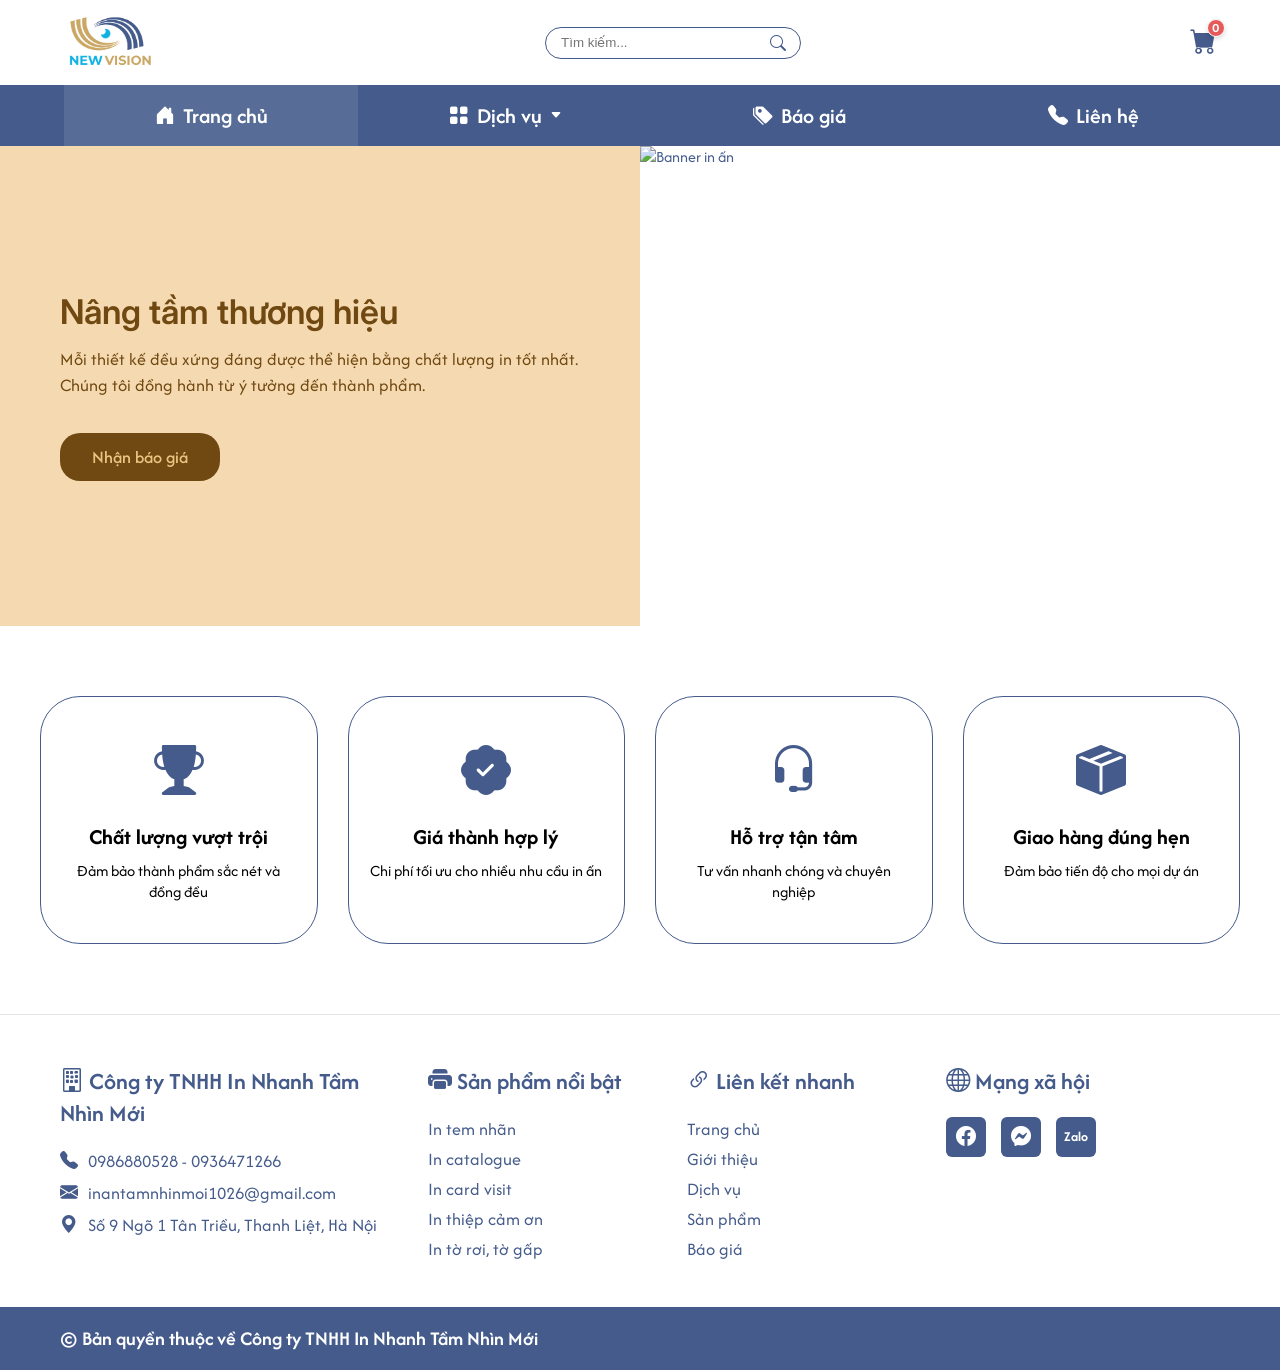
==== index.html @ db8a925a "22/07" ====
<!DOCTYPE html>
<html lang="vi">
<head>
    <meta charset="UTF-8">
    <meta name="viewport" content="width=device-width, initial-scale=1.0">
    <title>In Nhanh Tầm Nhìn Mới - Trang Chủ</title>
    <link rel="preconnect" href="https://fonts.googleapis.com">
    <link rel="preconnect" href="https://fonts.gstatic.com" crossorigin>
    <link href="https://fonts.googleapis.com/css2?family=Afacad:ital,wght@0,400..700;1,400..700&family=Inter:wght@600&display=swap" rel="stylesheet">
    <link rel="stylesheet" href="https://cdn.jsdelivr.net/npm/bootstrap-icons@1.11.3/font/bootstrap-icons.min.css">
    <link rel="stylesheet" href="styles.css">
    <link rel="icon" type="image/png" href="img/logo_newvision.png">
</head>
<body>

    <header class="header-top">
        <div class="container header-top-wrapper">
            <img src="img/logo.png" alt="Logo" class="logo-img">
            <div class="search-box">
                <input type="text" placeholder="Tìm kiếm...">
                <i class="bi bi-search"></i>
            </div>
            <div class="cart">
                <a href="cart.html" class="cart-link">
                    <i class="bi bi-cart-fill"></i>
                    <span class="cart-count">0</span>
                </a>
            </div>
        </div>
    </header>

    <nav class="nav-bar">
    <div class="container nav-wrapper">
        <a href="index.html" class="nav-item active"><i class="bi bi-house-door-fill"></i> Trang chủ</a>
        
        <div class="nav-item has-mega" id="dichVuMenu">
            <a href="#" class="nav-link">
                <i class="bi bi-grid-fill"></i> Dịch vụ <i class="bi bi-caret-down-fill arrow-icon" style="font-size: 12px;"></i>
            </a>
            <div class="mega-menu">
                <div class="mega-menu-container">
                    <div class="mega-column">
                        <h3>Ấn phẩm bán hàng</h3>
                        <ul>
                            <li><a href="#">In túi giấy</a></li>
                            <li><a href="#">In hộp giấy</a></li>
                            <li><a href="#">In tag giấy - Mác vải</a></li>
                            <li><a href="#">In voucher</a></li>
                            <li><a href="#">In thẻ tích điểm</a></li>
                            <li><a href="#">In thiệp cảm ơn</a></li>
                        </ul>
                    </div>
                    <div class="mega-column">
                        <h3>Ấn phẩm quảng cáo</h3>
                        <ul>
                            <li><a href="#">In tờ rơi</a></li>
                            <li><a href="#">In phong bì</a></li>
                            <li><a href="#">In catalogue</a></li>
                            <li><a href="#">In card visit</a></li>
                            <li><a href="#">In kẹp file</a></li>
                        </ul>
                    </div>
                    <div class="mega-column">
                        <h3>Ấn phẩm khác</h3>
                        <ul>
                            <li><a href="#">In sticker dán</a></li>
                            <li><a href="#">In sách / tạp chí</a></li>
                            <li><a href="#">In kỷ yếu</a></li>
                            <li><a href="#">In thiệp cưới</a></li>
                            <li><a href="#">In menu</a></li>
                        </ul>
                    </div>
                    <div class="mega-column">
                        <h3>Ấn phẩm tết</h3>
                        <ul>
                            <li><a href="#">In lịch tết</a></li>
                            <li><a href="#">In bao lì xì tết</a></li>
                            <li><a href="#">In thiệp tết</a></li>
                            <li><a href="#">In phong bì tết</a></li>
                            <li><a href="#">In túi quà tết</a></li>
                        </ul>
                    </div>
                </div>
            </div>
        </div>
        <a href="bao_gia.html" class="nav-item"><i class="bi bi-tags-fill"></i> Báo giá</a>
        <a href="contact.html" class="nav-item"><i class="bi bi-telephone-fill"></i> Liên hệ</a>
    </div>
</nav>

    <section class="hero-section">
        <div class="container hero-wrapper">
            <div class="hero-left">
                <h2>Nâng tầm thương hiệu</h2>
                <p>Mỗi thiết kế đều xứng đáng được thể hiện bằng chất lượng in tốt nhất. Chúng tôi đồng hành từ ý tưởng đến thành phẩm.</p>
                <a href="#" class="btn-quote">Nhận báo giá</a>
            </div>
            <div class="hero-right">
                <img src="https://mir-s3-cdn-cf.behance.net/project_modules/fs/f047474603777.5cf3d1d512389.jpg" alt="Banner in ấn" class="banner-img">
                </div>
            </div>
        </div>
    </section>

    <section class="features-section container">
        <div class="features-grid">
            <div class="feature-card">
                <div class="feature-icon-box">
                    <i class="bi bi-trophy-fill"></i>
                </div>
                <h3>Chất lượng vượt trội</h3>
                <p>Đảm bảo thành phẩm sắc nét và đồng đều</p>
            </div>
            <div class="feature-card">
                <div class="feature-icon-box">
                    <i class="bi bi-patch-check-fill"></i>
                </div>
                <h3>Giá thành hợp lý</h3>
                <p>Chi phí tối ưu cho nhiều nhu cầu in ấn</p>
            </div>
            <div class="feature-card">
                <div class="feature-icon-box">
                    <i class="bi bi-headset"></i>
                </div>
                <h3>Hỗ trợ tận tâm</h3>
                <p>Tư vấn nhanh chóng và chuyên nghiệp</p>
            </div>
            <div class="feature-card">
                <div class="feature-icon-box">
                    <i class="bi bi-box-seam-fill"></i>
                </div>
                <h3>Giao hàng đúng hẹn</h3>
                <p>Đảm bảo tiến độ cho mọi dự án</p>
            </div>
        </div>
    </section>

    <footer class="main-footer">
        <div class="container footer-grid">
            <div class="footer-col">
                <h3><i class="bi bi-building"></i> Công ty TNHH In Nhanh Tầm Nhìn Mới</h3>
                <p><i class="bi bi-telephone-fill"></i> 0986880528 - 0936471266</p>
                <p><i class="bi bi-envelope-fill"></i> inantamnhinmoi1026@gmail.com</p>
                <p><i class="bi bi-geo-alt-fill"></i> Số 9 Ngõ 1 Tân Triều, Thanh Liệt, Hà Nội</p>
            </div>

            <div class="footer-col">
                <h3><i class="bi bi-printer-fill"></i> Sản phẩm nổi bật</h3>
                <ul>
                    <li><a href="#">In tem nhãn</a></li>
                    <li><a href="#">In catalogue</a></li>
                    <li><a href="#">In card visit</a></li>
                    <li><a href="#">In thiệp cảm ơn</a></li>
                    <li><a href="#">In tờ rơi, tờ gấp</a></li>
                </ul>
            </div>

            <div class="footer-col">
                <h3><i class="bi bi-link-45deg"></i> Liên kết nhanh</h3>
                <ul>
                    <li><a href="#">Trang chủ</a></li>
                    <li><a href="#">Giới thiệu</a></li>
                    <li><a href="#">Dịch vụ</a></li>
                    <li><a href="#">Sản phẩm</a></li>
                    <li><a href="#">Báo giá</a></li>
                </ul>
            </div>

            <div class="footer-col">
                <h3><i class="bi bi-globe"></i> Mạng xã hội</h3>
                <div class="social-icons">
                    <a href="#" class="icon-fb"><i class="bi bi-facebook"></i></a>
                    <a href="#" class="icon-messenger"><i class="bi bi-messenger"></i></a>
                    <a href="#" class="icon-zalo">Zalo</a>
                </div>
            </div>
        </div>
        <div class="footer-bottom">
            <div class="container">
                <p>© Bản quyền thuộc về Công ty TNHH In Nhanh Tầm Nhìn Mới</p>
            </div>
        </div>
    </footer>
    <script src="app.js"></script>
</body>
</html>
---- styles.css ----
* {
    box-sizing: border-box;
    margin: 0;
    padding: 0;
}

body {
    font-family: 'Afacad', sans-serif;
    background-color: #ffffff;
    color: #445B8B;
}

.container {
    width: 100%;
    max-width: 1200px; 
    margin: 0 auto;
    padding: 0 20px;
}

.header-top {
    background-color: #ffffff;
    padding: 10px 0;
}

.header-top-wrapper {
    display: flex;
    justify-content: space-between;
    align-items: center;
}

.logo-img {
    height: 65px;
    width: auto;
}


.search-box {
    position: relative;
    width: 256px;
}

.search-box input {
    width: 100%;
    height: 32px;
    border: 1px solid #445B8B;
    border-radius: 17px;
    padding: 0 40px 0 15px;
    outline: none;
}

.search-box i {
    position: absolute;
    right: 15px;
    top: 50%;
    transform: translateY(-50%);
    color: #445B8B;
}

.auth-btn {
    font-size: 20px;
    font-weight: 600;
    color: #445B8B;
    text-decoration: none;
}

.nav-bar {
    background-color: #445B8B;
    width: 100%;
}

.nav-wrapper {
    display: flex;
    justify-content: space-between; 
    width: 100%;
    max-width: 1200px; 
    margin: 0 auto;    
    padding: 0 0 0 24px; 
}

.nav-item {
    color: #ffffff;
    text-decoration: none;
    font-size: 22px;
    font-weight: 600;
    padding: 16px 10px;
    display: flex;
    align-items: center;
    justify-content: center; 
    gap: 8px;
    flex: 1; 
    text-align: center;
}

.nav-item i {
    font-size: 20px;
}

.nav-item.active, .nav-item:hover {
    background-color: rgba(255, 255, 255, 0.1);
}


.hero-section {
    background: linear-gradient(to right, #F5DAB1 50%, #ffffff 50%); /* Chia đôi nền giống Figma */
    overflow: hidden;
}

.hero-wrapper {
    display: flex;
    height: 480px;
}

.cart {
    display: flex;
    align-items: center;
    justify-content: center;
}

.cart-link {
    position: relative; 
    display: inline-block;
    color: #445B8B; 
    font-size: 26px;
    text-decoration: none;
    transition: color 0.2s ease, transform 0.2s ease;
    padding: 4px;
}


.cart-link:hover {
    color: #2a3d66;
    transform: scale(1.08); 
}

.cart-count {
    position: absolute;
    top: -2px;     
    right: -5px;    
    background-color: #E65A5A; 
    color: #ffffff;  
    font-size: 11px; 
    font-weight: 700;
    font-family: 'Inter', sans-serif; 
    width: 18px;
    height: 18px;
    border-radius: 50%;
    display: flex;
    align-items: center;
    justify-content: center;
    border: 1.5px solid #ffffff; 
    box-shadow: 0 2px 4px rgba(0, 0, 0, 0.15);
}

.hero-left {
    flex: 0 0 50%;
    display: flex;
    flex-direction: column;
    justify-content: center;
    padding-right: 60px;
}

.hero-left h2 {
    font-family: 'Inter', sans-serif;
    font-size: 34px;
    font-weight: 600;
    color: #704811;
    margin-bottom: 15px;
}

.hero-left p {
    font-size: 18px;
    color: #704811;
    line-height: 1.4;
    margin-bottom: 35px;
}

.btn-quote {
    display: inline-block;
    width: 160px;
    height: 48px;
    line-height: 48px;
    background-color: #704811;
    color: #E9C382;
    text-align: center;
    text-decoration: none;
    font-size: 18px;
    font-weight: 500;
    border-radius: 20px;
}

.hero-right {
    flex: 0 0 70%;
    position: relative;
}

.banner-img {
    width: 100%;
    height: 100%;
    object-fit: cover;
}

.slider-dots {
    position: absolute;
    bottom: 20px;
    left: 50%;
    transform: translateX(-50%);
    display: flex;
    gap: 8px;
}

.dot {
    width: 9px;
    height: 9px;
    background-color: #D9D9D9;
    border-radius: 50%;
}

.dot.active {
    background-color: #676767;
}

.features-section {
    padding: 70px 0;
}

.features-grid {
    display: grid;
    grid-template-columns: repeat(4, 1fr);
    gap: 30px;
}

.feature-card {
    border: 1px solid #445B8B;
    border-radius: 40px; 
    padding: 40px 20px;
    text-align: center;
    display: flex;
    flex-direction: column;
    align-items: center;
}

.feature-icon-box {
    font-size: 50px;
    color: #445B8B;
    margin-bottom: 15px;
    height: 70px;
    display: flex;
    align-items: center;
}

.feature-card h3 {
    font-size: 22px;
    font-weight: 700;
    color: #000000;
    margin-bottom: 10px;
}

.feature-card p {
    font-size: 16px;
    color: #000000;
    line-height: 1.3;
}

.main-footer {
    background-color: #ffffff;
    border-top: 1px solid #E5E5E5;
    padding-top: 50px;
}

.footer-grid {
    display: grid;
    grid-template-columns: 1.2fr 0.8fr 0.8fr 1fr;
    gap: 40px;
    padding-bottom: 40px;
}

.footer-col h3 {
    font-size: 24px;
    font-weight: 600;
    color: #445B8B;
    margin-bottom: 20px;
}

.footer-col p {
    font-size: 18px;
    color: #445B8B;
    margin-bottom: 8px;
    display: flex;
    align-items: center;
    gap: 10px;
}

.footer-col ul {
    list-style: none;
}

.footer-col ul li {
    margin-bottom: 6px;
}

.footer-col ul li a {
    font-size: 18px;
    color: #445B8B;
    text-decoration: none;
}

.footer-col ul li a:hover {
    text-decoration: underline;
}

.social-icons {
    display: flex;
    gap: 15px;
}

.social-icons a {
    width: 40px;
    height: 40px;
    background-color: #445B8B;
    color: #ffffff;
    display: flex;
    align-items: center;
    justify-content: center;
    border-radius: 6px;
    text-decoration: none;
    font-size: 20px;
}

.social-icons .icon-zalo {
    font-size: 14px;
    font-weight: bold;
}


.footer-bottom {
    background-color: #445B8B;
    color: #ffffff;
    padding: 18px 0;
    font-size: 20px;
    font-weight: 600;
}

.has-mega {
    position: relative;
}

.nav-link {
    color: #ffffff;
    text-decoration: none;
    display: flex;
    align-items: center;
    gap: 8px;
    height: 100%;
    font-weight: 600;
    font-size: 22px;
}

.mega-menu {
    position: absolute;
    top: 100%;
    left: 50%;
    transform: translateX(-50%);
    width: 95vw;
    max-width: 1140px; 
    background-color: #ffffff;
    box-shadow: 0px 10px 30px rgba(0, 0, 0, 0.08); 
    border-radius: 0 0 16px 16px;
    padding: 35px 40px;
    z-index: 9999;
    opacity: 0;
    visibility: hidden;
    transition: opacity 0.25s ease, visibility 0.25s ease;
}

.has-mega:hover .mega-menu {
    opacity: 1;
    visibility: visible;
}

.mega-menu-container {
    display: flex;
    justify-content: space-between;
    gap: 24px; 
}

.mega-column {
    flex: 1;
    min-width: 0; 
}

.mega-column h3 {
    background-color: #445B8B; 
    color: #ffffff;
    padding: 10px 20px;
    font-size: 24px;
    font-weight: 700;
    border-radius: 50px;
    margin-bottom: 20px;
    text-align: center;
    white-space: nowrap; 
    letter-spacing: -0.3px;
}

.mega-column ul li a {
    color: #55627A; 
    text-decoration: none;
    font-size: 18px;
    font-weight: 500;
    display: block;
    padding: 6px 16px;
    text-align: left;
    transition: all 0.2s ease-in-out;
}


.mega-column ul li a:hover {
    color: #445B8B;
    background-color: #F3F6FC; 
    padding-left: 22px; 
    border-radius: 6px; 
}

.has-mega:hover .arrow-icon {
    transform: rotate(180deg);
}

.arrow-icon {
    transition: transform 0.25s ease;
}
@media (max-width: 768px) {
    
    .header-top-wrapper {
        flex-direction: column;
        gap: 12px;
        padding: 10px;
    }
    
    .search-box {
        width: 100%; 
        max-width: 300px;
    }
    
    .auth-btn {
        font-size: 16px; 
    }

    .nav-wrapper {
        flex-wrap: wrap; 
        justify-content: center;
        gap: 10px 15px; 
        padding: 10px;
    }

    .nav-item {
        font-size: 16px; 
        padding: 8px 12px;
    }
    
    .nav-item i {
        font-size: 16px;
    }

    .hero-wrapper {
        flex-direction: column;
        height: auto;
    }

    .hero-left {
        flex: 0 0 100%;
        width: 100%;
        padding: 40px 20px;
        text-align: center; 
        align-items: center;
    }

    .hero-left h2 {
        font-size: 28px;
        color: #704811;
        margin-bottom: 15px;
    }

    .hero-left p {
        font-size: 16px;
        color: #704811;
        line-height: 1.5;
        margin-bottom: 25px;
    }

    .hero-right {
        display: none !important;
    }

    .hero-section {
        background: #F5DAB1 !important; 
        margin-top: 15px;
        margin-bottom: 30px;
        border-radius: 12px; 
    }

    .btn-quote {
        margin: 0 auto;
    }

    .features-grid {
        grid-template-columns: 1fr; 
        gap: 20px;
        padding: 0 10px;
    }

    .hero-wrapper {
        height: auto;
        padding: 0;
    }
    
    .feature-card {
        border-radius: 25px; 
        padding: 25px 15px;
    }

    .footer-grid {
        grid-template-columns: 1fr;
        gap: 30px;
        text-align: center;
    }
    
    .footer-col p {
        justify-content: center; 
    }
    
    .social-icons {
        justify-content: center; 
    }
    
    .footer-bottom {
        font-size: 16px; 
        padding: 12px 10px;
    }
}
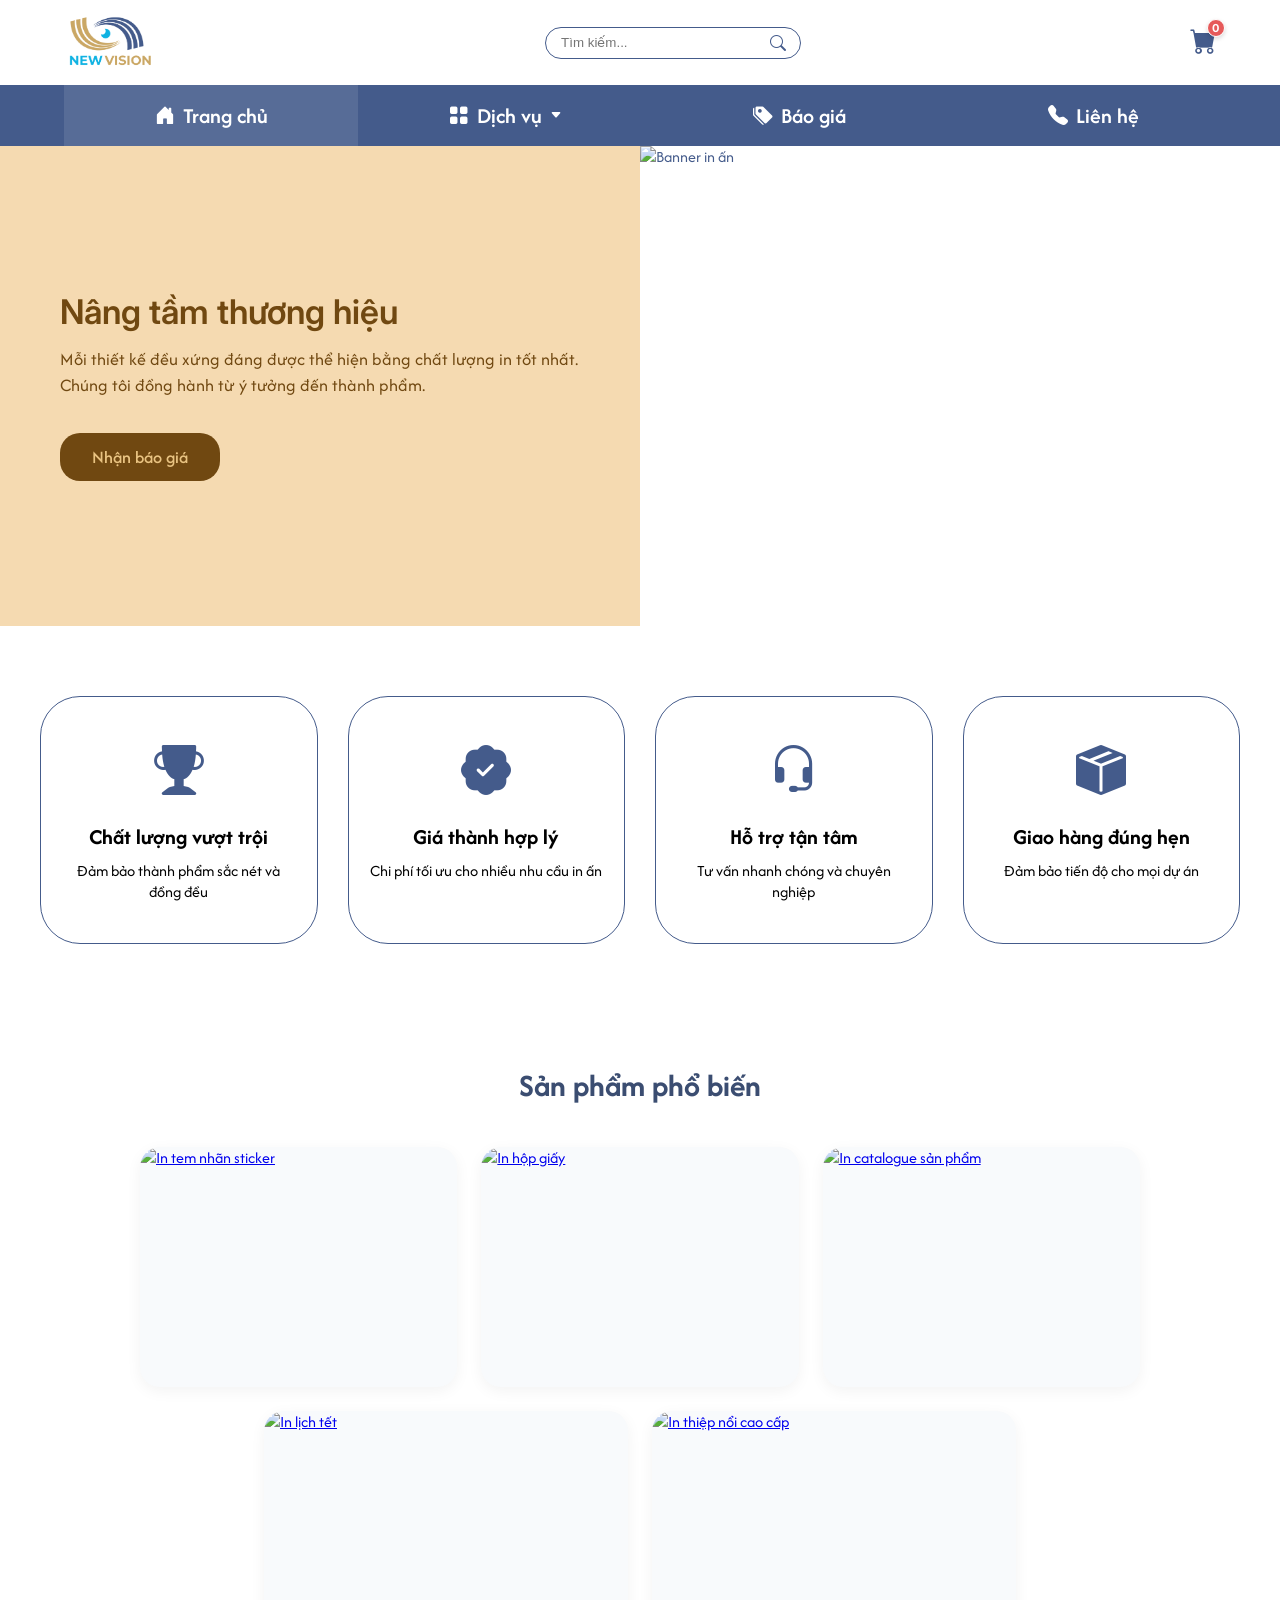
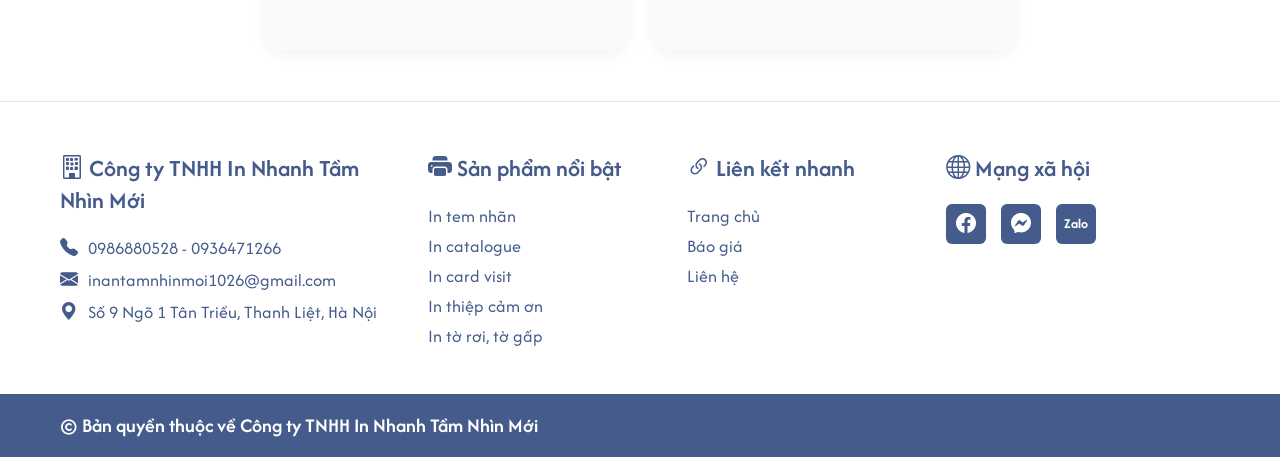
==== commit e132d9f7: "23/07" ====
--- a/index.html
+++ b/index.html
@@ -42,7 +42,7 @@
                     <div class="mega-column">
                         <h3>Ấn phẩm bán hàng</h3>
                         <ul>
-                            <li><a href="#">In túi giấy</a></li>
+                            <li><a href="product.html?id=tui-giay">In túi giấy</a></li>
                             <li><a href="#">In hộp giấy</a></li>
                             <li><a href="#">In tag giấy - Mác vải</a></li>
                             <li><a href="#">In voucher</a></li>
@@ -93,7 +93,7 @@
             <div class="hero-left">
                 <h2>Nâng tầm thương hiệu</h2>
                 <p>Mỗi thiết kế đều xứng đáng được thể hiện bằng chất lượng in tốt nhất. Chúng tôi đồng hành từ ý tưởng đến thành phẩm.</p>
-                <a href="#" class="btn-quote">Nhận báo giá</a>
+                <a href="bao_gia.html" class="btn-quote">Nhận báo giá</a>
             </div>
             <div class="hero-right">
                 <img src="https://mir-s3-cdn-cf.behance.net/project_modules/fs/f047474603777.5cf3d1d512389.jpg" alt="Banner in ấn" class="banner-img">
@@ -134,7 +134,42 @@
             </div>
         </div>
     </section>
-
+    <section class="popular-products-section">
+    <div class="container">
+        <h2 class="section-title">Sản phẩm phổ biến</h2>
+        
+        <div class="popular-grid">
+            <!-- Hàng 1: 3 sản phẩm -->
+            <div class="popular-card">
+                <a href="#">
+                    <img src="https://inhoalong.vn/wp-content/uploads/2026/02/huong-dan-thiet-ke-tem-nhan-san-pham-lua-chon-hinh-dang-kich-thuoc.jpg" alt="In tem nhãn sticker">
+                </a>
+            </div>
+            <div class="popular-card">
+                <a href="#">
+                    <img src="https://inbaobihopgiay.vn/wp-content/uploads/2022/03/in-an-hop-giay-dep-3.jpg" alt="In hộp giấy">
+                </a>
+            </div>
+            <div class="popular-card">
+                <a href="#">
+                    <img src="https://i.pinimg.com/736x/23/a1/4d/23a14d074db76b66cf9c7d7dc8079450.jpg" alt="In catalogue sản phẩm">
+                </a>
+            </div>
+
+            <!-- Hàng 2: 2 sản phẩm (căn giữa) -->
+            <div class="popular-card card-wide">
+                <a href="#">
+                    <img src="https://m.media-amazon.com/images/I/71qyE8YGVCL.jpg" alt="In lịch tết">
+                </a>
+            </div>
+            <div class="popular-card card-wide">
+                <a href="#">
+                    <img src="https://i.pinimg.com/736x/8d/44/88/8d44882bb75971e59520cea5fd213fdf.jpg" alt="In thiệp nổi cao cấp">
+                </a>
+            </div>
+        </div>
+    </div>
+</section>
     <footer class="main-footer">
         <div class="container footer-grid">
             <div class="footer-col">
@@ -158,11 +193,9 @@
             <div class="footer-col">
                 <h3><i class="bi bi-link-45deg"></i> Liên kết nhanh</h3>
                 <ul>
-                    <li><a href="#">Trang chủ</a></li>
-                    <li><a href="#">Giới thiệu</a></li>
-                    <li><a href="#">Dịch vụ</a></li>
-                    <li><a href="#">Sản phẩm</a></li>
-                    <li><a href="#">Báo giá</a></li>
+                    <li><a href="index.html">Trang chủ</a></li>
+                    <li><a href="bao_gia.html">Báo giá</a></li>
+                    <li><a href="contact.html">Liên hệ</a></li>
                 </ul>
             </div>
 
@@ -182,5 +215,6 @@
         </div>
     </footer>
     <script src="app.js"></script>
+    <script src="app_cart.js"></script>
 </body>
 </html>
--- a/styles.css
+++ b/styles.css
@@ -428,112 +428,67 @@
 .arrow-icon {
     transition: transform 0.25s ease;
 }
-@media (max-width: 768px) {
-    
-    .header-top-wrapper {
-        flex-direction: column;
-        gap: 12px;
-        padding: 10px;
-    }
-    
-    .search-box {
-        width: 100%; 
-        max-width: 300px;
-    }
-    
-    .auth-btn {
-        font-size: 16px; 
-    }
-
-    .nav-wrapper {
-        flex-wrap: wrap; 
-        justify-content: center;
-        gap: 10px 15px; 
-        padding: 10px;
-    }
-
-    .nav-item {
-        font-size: 16px; 
-        padding: 8px 12px;
-    }
-    
-    .nav-item i {
-        font-size: 16px;
-    }
-
-    .hero-wrapper {
-        flex-direction: column;
-        height: auto;
-    }
-
-    .hero-left {
-        flex: 0 0 100%;
-        width: 100%;
-        padding: 40px 20px;
-        text-align: center; 
-        align-items: center;
-    }
-
-    .hero-left h2 {
-        font-size: 28px;
-        color: #704811;
-        margin-bottom: 15px;
-    }
-
-    .hero-left p {
-        font-size: 16px;
-        color: #704811;
-        line-height: 1.5;
-        margin-bottom: 25px;
-    }
-
-    .hero-right {
-        display: none !important;
-    }
-
-    .hero-section {
-        background: #F5DAB1 !important; 
-        margin-top: 15px;
-        margin-bottom: 30px;
-        border-radius: 12px; 
-    }
-
-    .btn-quote {
-        margin: 0 auto;
-    }
-
-    .features-grid {
-        grid-template-columns: 1fr; 
-        gap: 20px;
-        padding: 0 10px;
-    }
-
-    .hero-wrapper {
-        height: auto;
-        padding: 0;
-    }
-    
-    .feature-card {
-        border-radius: 25px; 
-        padding: 25px 15px;
-    }
-
-    .footer-grid {
-        grid-template-columns: 1fr;
-        gap: 30px;
-        text-align: center;
-    }
-    
-    .footer-col p {
-        justify-content: center; 
-    }
-    
-    .social-icons {
-        justify-content: center; 
-    }
-    
-    .footer-bottom {
-        font-size: 16px; 
-        padding: 12px 10px;
-    }
+
+.popular-products-section {
+    padding: 50px 0;
+    background-color: #ffffff;
+}
+
+.popular-products-section .section-title {
+    text-align: center;
+    font-size: 32px;
+    font-weight: 700;
+    color: #3b4d71; /* Tông màu xanh đậm trùng thiết kế */
+    margin-bottom: 40px;
+    font-family: 'Afacad', sans-serif;
+}
+
+/* Lưới hiển thị các thẻ */
+.popular-grid {
+    display: flex;
+    flex-wrap: wrap;
+    justify-content: center;
+    gap: 24px;
+    max-width: 1000px;
+    margin: 0 auto;
+}
+
+/* Cấu trúc từng Card ảnh */
+.popular-card {
+    flex: 0 0 calc(33.333% - 16px); /* 3 cột trên hàng 1 */
+    border-radius: 20px;
+    overflow: hidden;
+    box-shadow: 0 4px 15px rgba(0, 0, 0, 0.05);
+    transition: transform 0.3s ease, box-shadow 0.3s ease;
+    background: #f8fafc;
+}
+
+/* 2 card hàng dưới rộng hơn một chút */
+.popular-card.card-wide {
+    flex: 0 0 calc(38% - 16px);
+}
+
+.popular-card a {
+    display: block;
+    width: 100%;
+    height: 100%;
+}
+
+.popular-card img {
+    width: 100%;
+    height: 240px;
+    object-fit: cover;
+    display: block;
+    border-radius: 20px;
+    transition: transform 0.4s ease;
+}
+
+/* Hiệu ứng Hover lướt qua nhẹ nhàng */
+.popular-card:hover {
+    transform: translateY(-6px);
+    box-shadow: 0 10px 25px rgba(68, 91, 139, 0.15);
+}
+
+.popular-card:hover img {
+    transform: scale(1.03);
 }
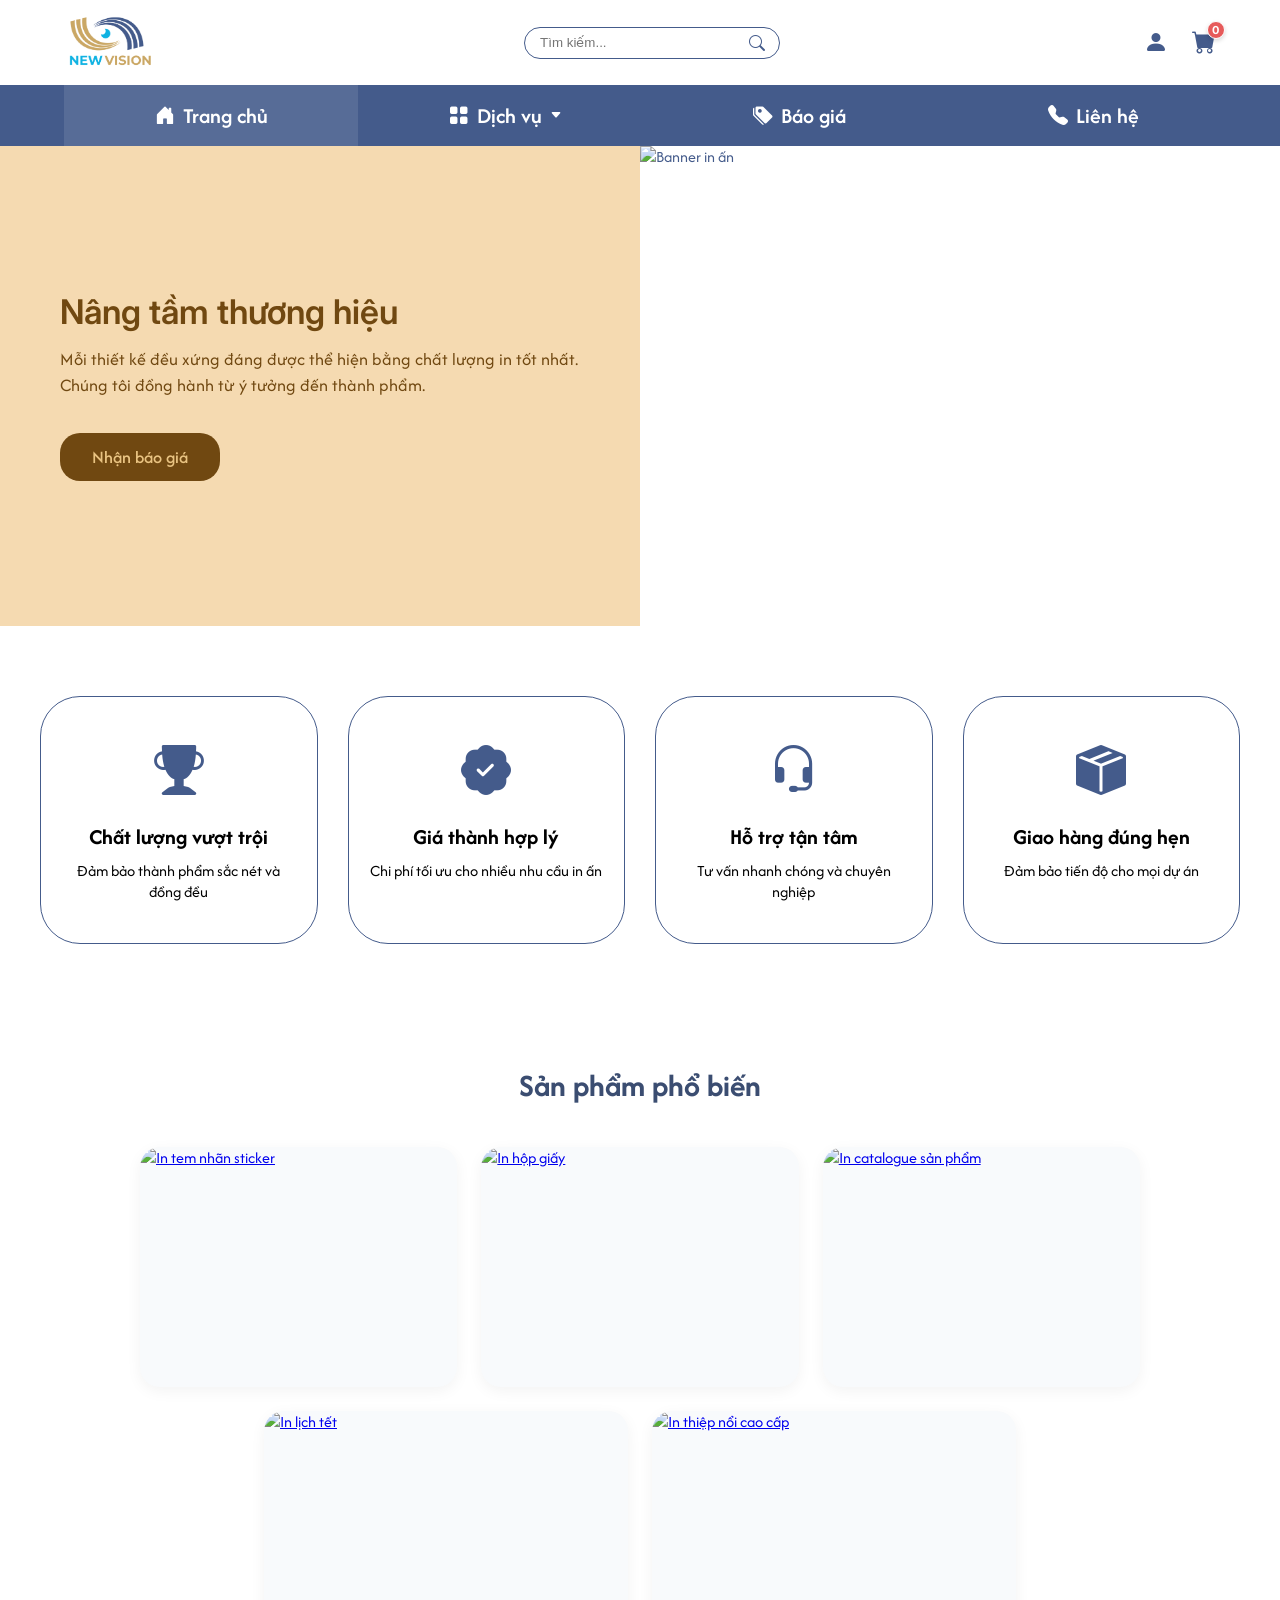
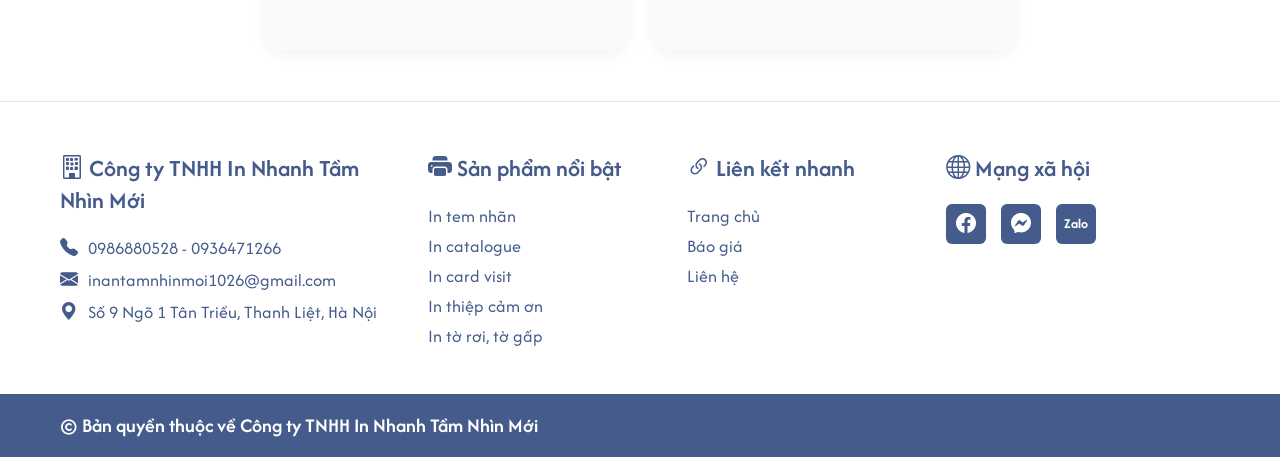
==== commit fb6454c8: "23/07" ====
--- a/index.html
+++ b/index.html
@@ -14,20 +14,23 @@
 <body>
 
     <header class="header-top">
-        <div class="container header-top-wrapper">
-            <img src="img/logo.png" alt="Logo" class="logo-img">
-            <div class="search-box">
-                <input type="text" placeholder="Tìm kiếm...">
-                <i class="bi bi-search"></i>
-            </div>
-            <div class="cart">
-                <a href="cart.html" class="cart-link">
-                    <i class="bi bi-cart-fill"></i>
-                    <span class="cart-count">0</span>
-                </a>
-            </div>
-        </div>
-    </header>
+    <div class="container header-top-wrapper">
+        <img src="img/logo.png" alt="Logo" class="logo-img">
+        <div class="search-box">
+            <input type="text" placeholder="Tìm kiếm...">
+            <i class="bi bi-search"></i>
+        </div>
+                <div class="header-actions">
+            <a href="profile.html" class="header-action-item profile-link" title="Hồ sơ của bạn">
+                <i class="bi bi-person-fill"></i>
+            </a>
+            <a href="cart.html" class="header-action-item cart-link" title="Giỏ hàng">
+                <i class="bi bi-cart-fill"></i>
+                <span class="cart-count">0</span>
+            </a>
+        </div>
+    </div>
+</header>
 
     <nav class="nav-bar">
     <div class="container nav-wrapper">
@@ -96,7 +99,7 @@
                 <a href="bao_gia.html" class="btn-quote">Nhận báo giá</a>
             </div>
             <div class="hero-right">
-                <img src="https://mir-s3-cdn-cf.behance.net/project_modules/fs/f047474603777.5cf3d1d512389.jpg" alt="Banner in ấn" class="banner-img">
+                <img src="https://nncopy.ru/assets/img/services/stickers.jpg" alt="Banner in ấn" class="banner-img">
                 </div>
             </div>
         </div>
--- a/styles.css
+++ b/styles.css
@@ -483,7 +483,7 @@
     transition: transform 0.4s ease;
 }
 
-/* Hiệu ứng Hover lướt qua nhẹ nhàng */
+
 .popular-card:hover {
     transform: translateY(-6px);
     box-shadow: 0 10px 25px rgba(68, 91, 139, 0.15);
@@ -491,4 +491,27 @@
 
 .popular-card:hover img {
     transform: scale(1.03);
-}+}
+.header-actions {
+    display: flex;
+    align-items: center;
+    gap: 20px; 
+}
+
+.header-action-item {
+    position: relative;
+    color: #445b8b; 
+    font-size: 24px; 
+    text-decoration: none;
+    display: inline-flex;
+    align-items: center;
+    justify-content: center;
+    transition: transform 0.2s ease, color 0.2s ease;
+}
+
+.header-action-item:hover {
+    color: #2d4373;
+    transform: translateY(-2px);
+}
+
+
